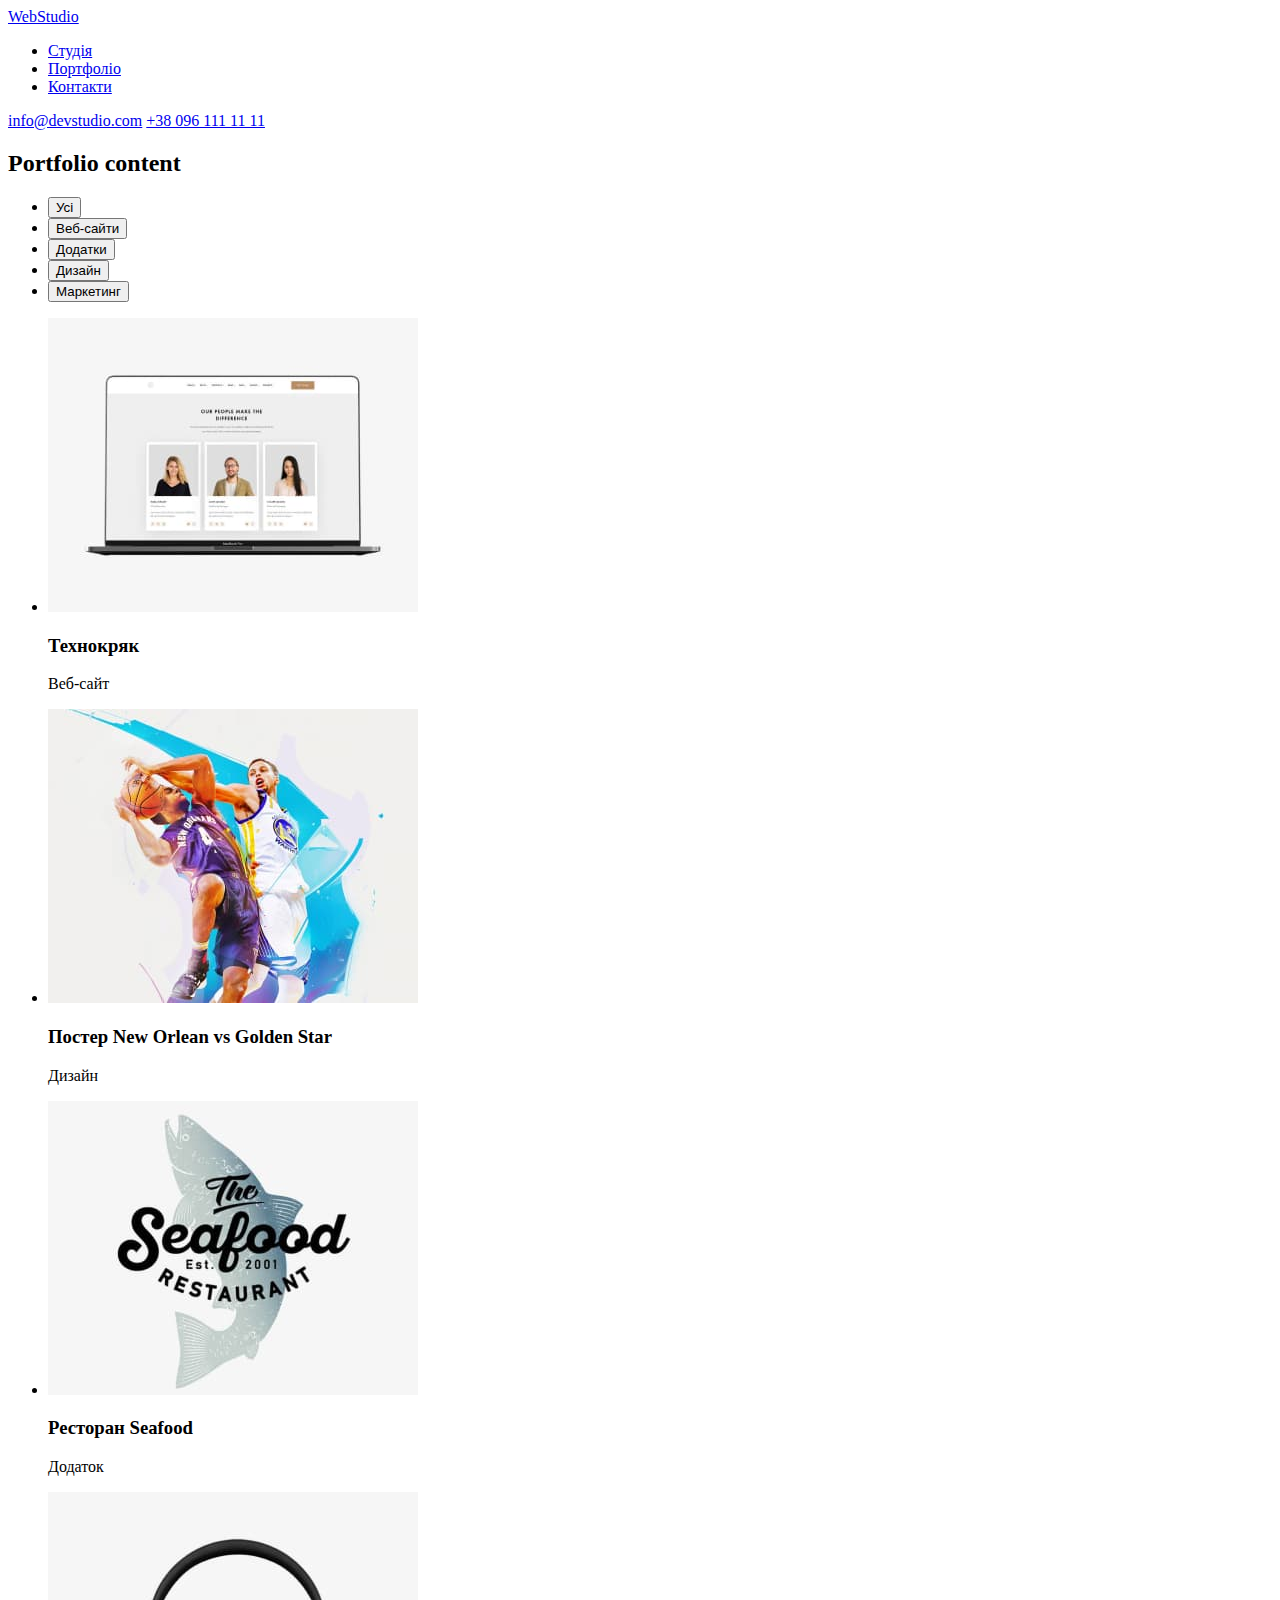
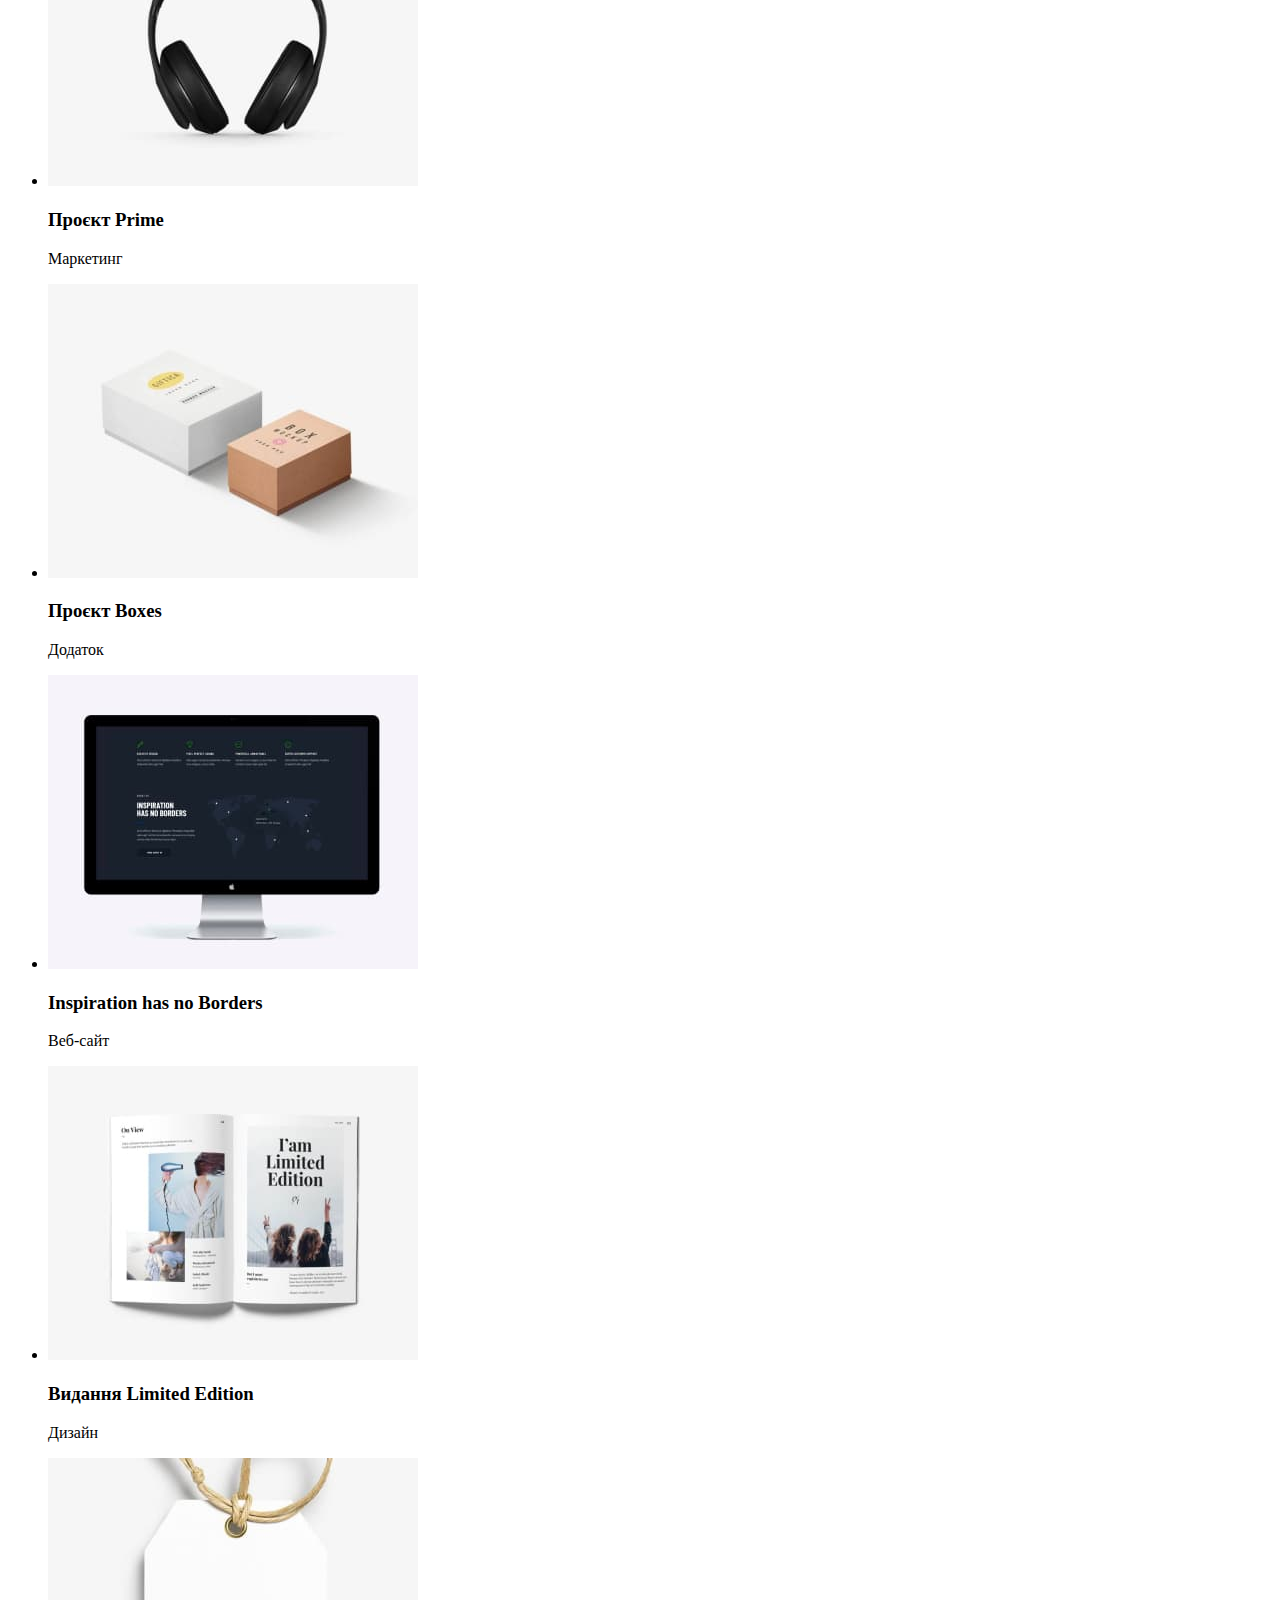
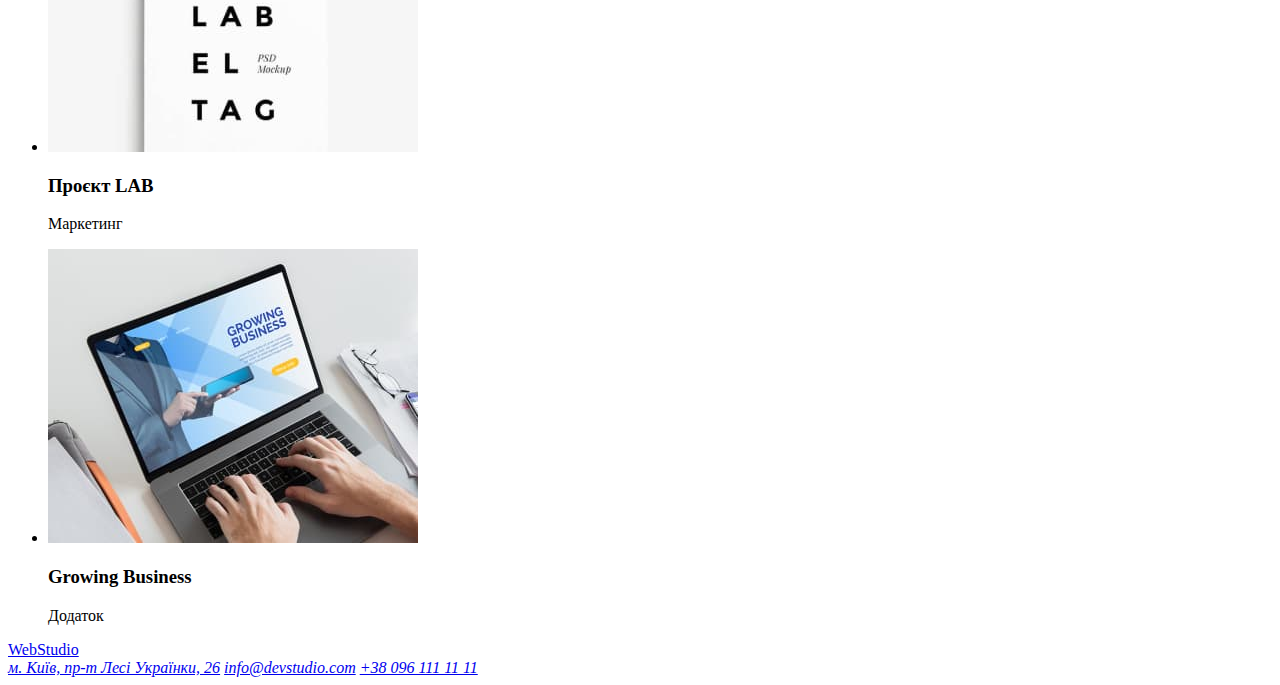
==== portfolio.html @ 9d0b80e5 "creating portfolio.html" ====
<!DOCTYPE html>
<html lang="uk">
<head>
    <meta charset="UTF-8">
    <meta http-equiv="X-UA-Compatible" content="IE=edge">
    <meta name="viewport" content="width=device-width, initial-scale=1.0">
    <title>Document</title>
    <link rel="stylesheet" href="./css/styles.css">
</head>
<body>
    <header>
        <nav>
            <a href="#">WebStudio</a>
            <ul>
                <li>
                    <a href="#">Студія</a>
                </li>
                <li>
                    <a href="#">Портфоліо</a>
                </li>
                <li>
                    <a href="#">Контакти</a>
                </li>
            </ul>
        </nav>
        <a href="mailto:info@devstudio.com">info@devstudio.com</a>
        <a href="tel:+380961111111">+38 096 111 11 11</a>
    </header>
    <main>
        <section>
            <h2>Portfolio content</h2>
            <ul>
                <li>
                    <button type="button">Усі</button>
                </li>
                <li>
                    <button type="button">Веб-сайти</button>
                </li>
                <li>
                    <button type="button">Додатки</button>
                </li>
                <li>
                    <button type="button">Дизайн</button>
                </li>
                <li>
                    <button type="button">Маркетинг</button>
                </li>
            </ul>
            <ul>
                <li>
                    <img src="./images.2/portfolio1.jpg" alt="">
                    <h3>Технокряк</h3>
                    <p>Веб-сайт</p>
                </li>
                <li>
                    <img src="./images.2/portfolio2.jpg" alt="">
                    <h3>Постер New Orlean vs Golden Star</h3>
                    <p>Дизайн</p>
                </li>
                <li>
                    <img src="./images.2/portfolio3.jpg" alt="">
                    <h3>Ресторан Seafood</h3>
                    <p>Додаток</p>
                </li>
                <li>
                    <img src="./images.2/portfoli4.jpg" alt="">
                    <h3>Проєкт Prime</h3>
                    <p>Маркетинг</p>
                </li>
                <li>
                    <img src="./images.2/portfolio5.jpg" alt="">
                    <h3>Проєкт Boxes</h3>
                    <p>Додаток</p>
                </li>
                <li>
                    <img src="./images.2/portfolio6.jpg" alt="">
                    <h3>Inspiration has no Borders</h3>
                    <p>Веб-сайт</p>
                </li>
                <li>
                    <img src="./images.2/portfolio7.jpg" alt="">
                    <h3>Видання Limited Edition</h3>
                    <p>Дизайн</p>
                </li>
                <li>
                    <img src="./images.2/portfolio8.jpg" alt="">
                    <h3>Проєкт LAB</h3>
                    <p>Маркетинг</p>
                </li>
                <li>
                    <img src="./images.2/portfolio9.jpg" alt="">
                    <h3>Growing Business</h3>
                    <p>Додаток</p>
                </li>
            </ul>
        </section>
    </main>
    <footer>
        <a href="#">WebStudio</a>
        <address>
            <a href="https://goo.gl/maps/Ni8b5LG6es7MUAs99">м. Київ, пр-т Лесі Українки, 26</a>
            <a href="mailto:info@devstudio.com">info@devstudio.com</a>
            <a href="tel:+380961111111">+38 096 111 11 11</a>
        </address>
    </footer>
</body>
</html>
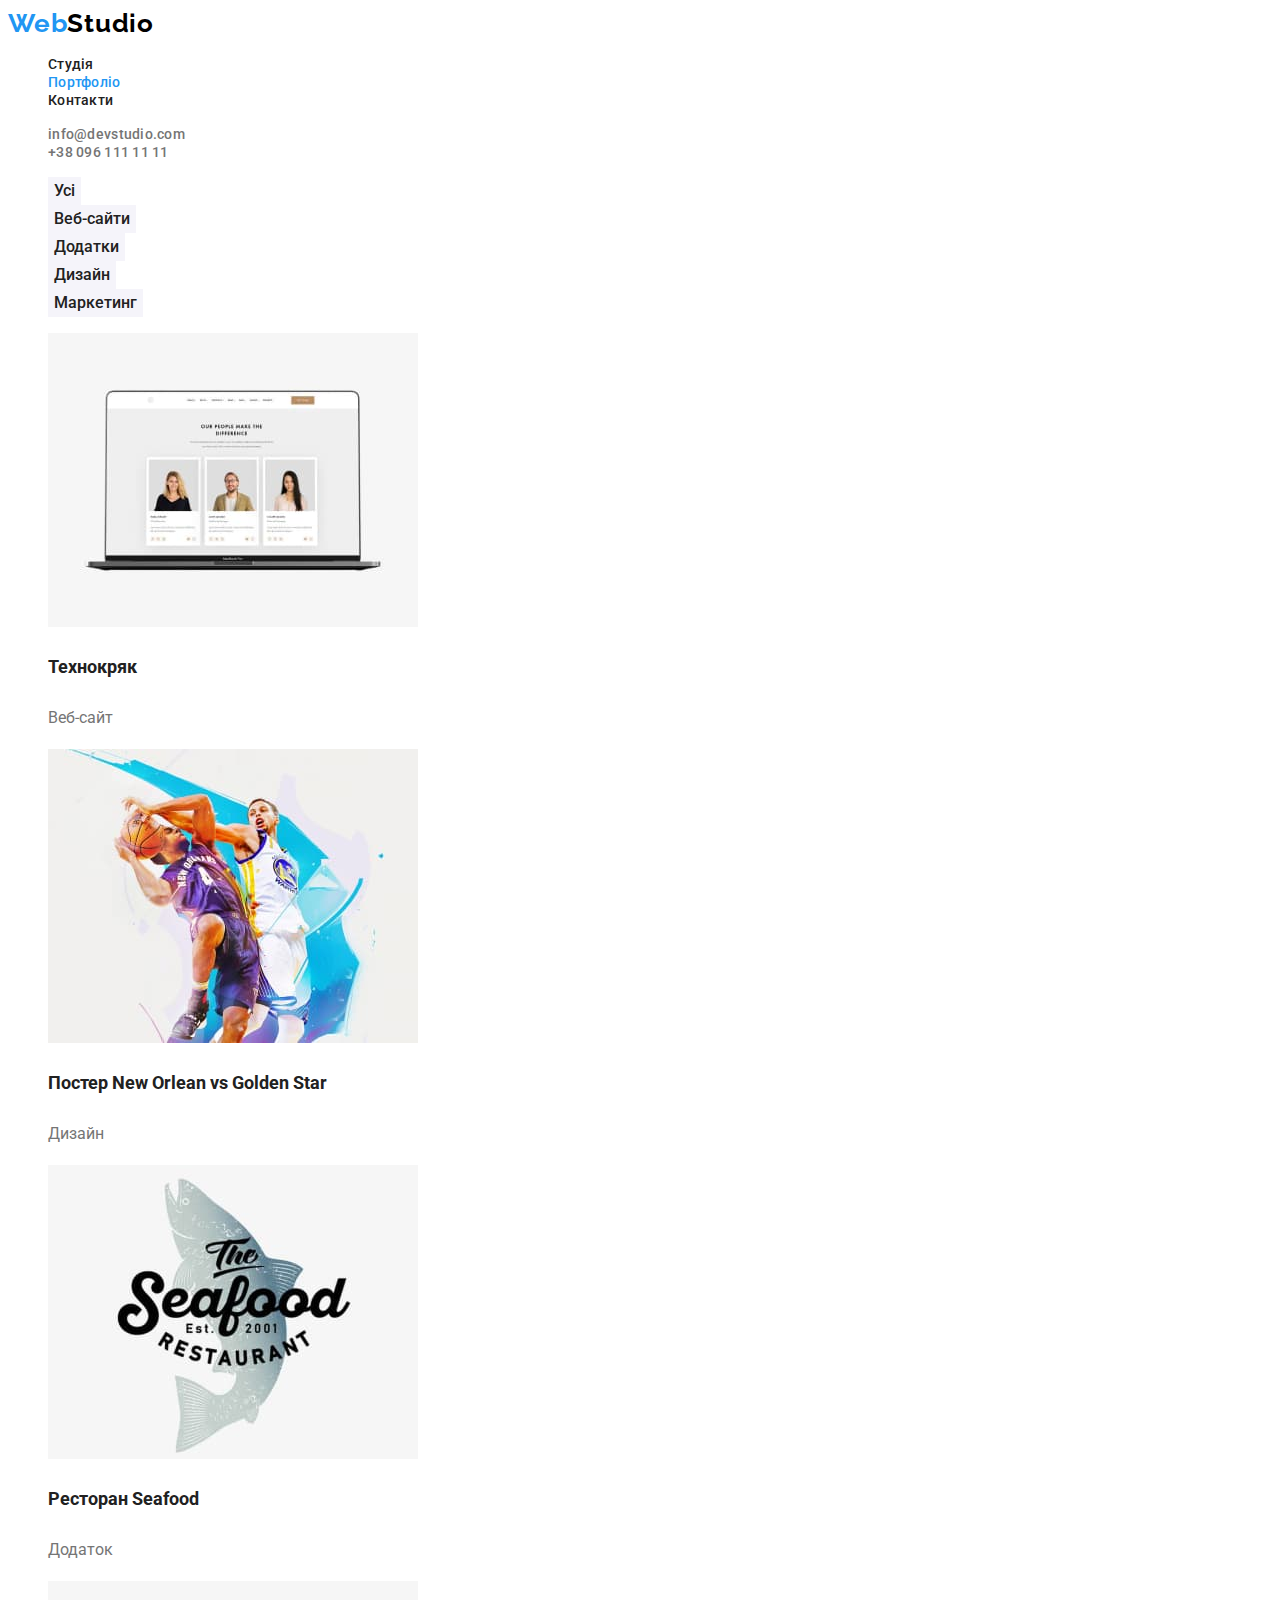
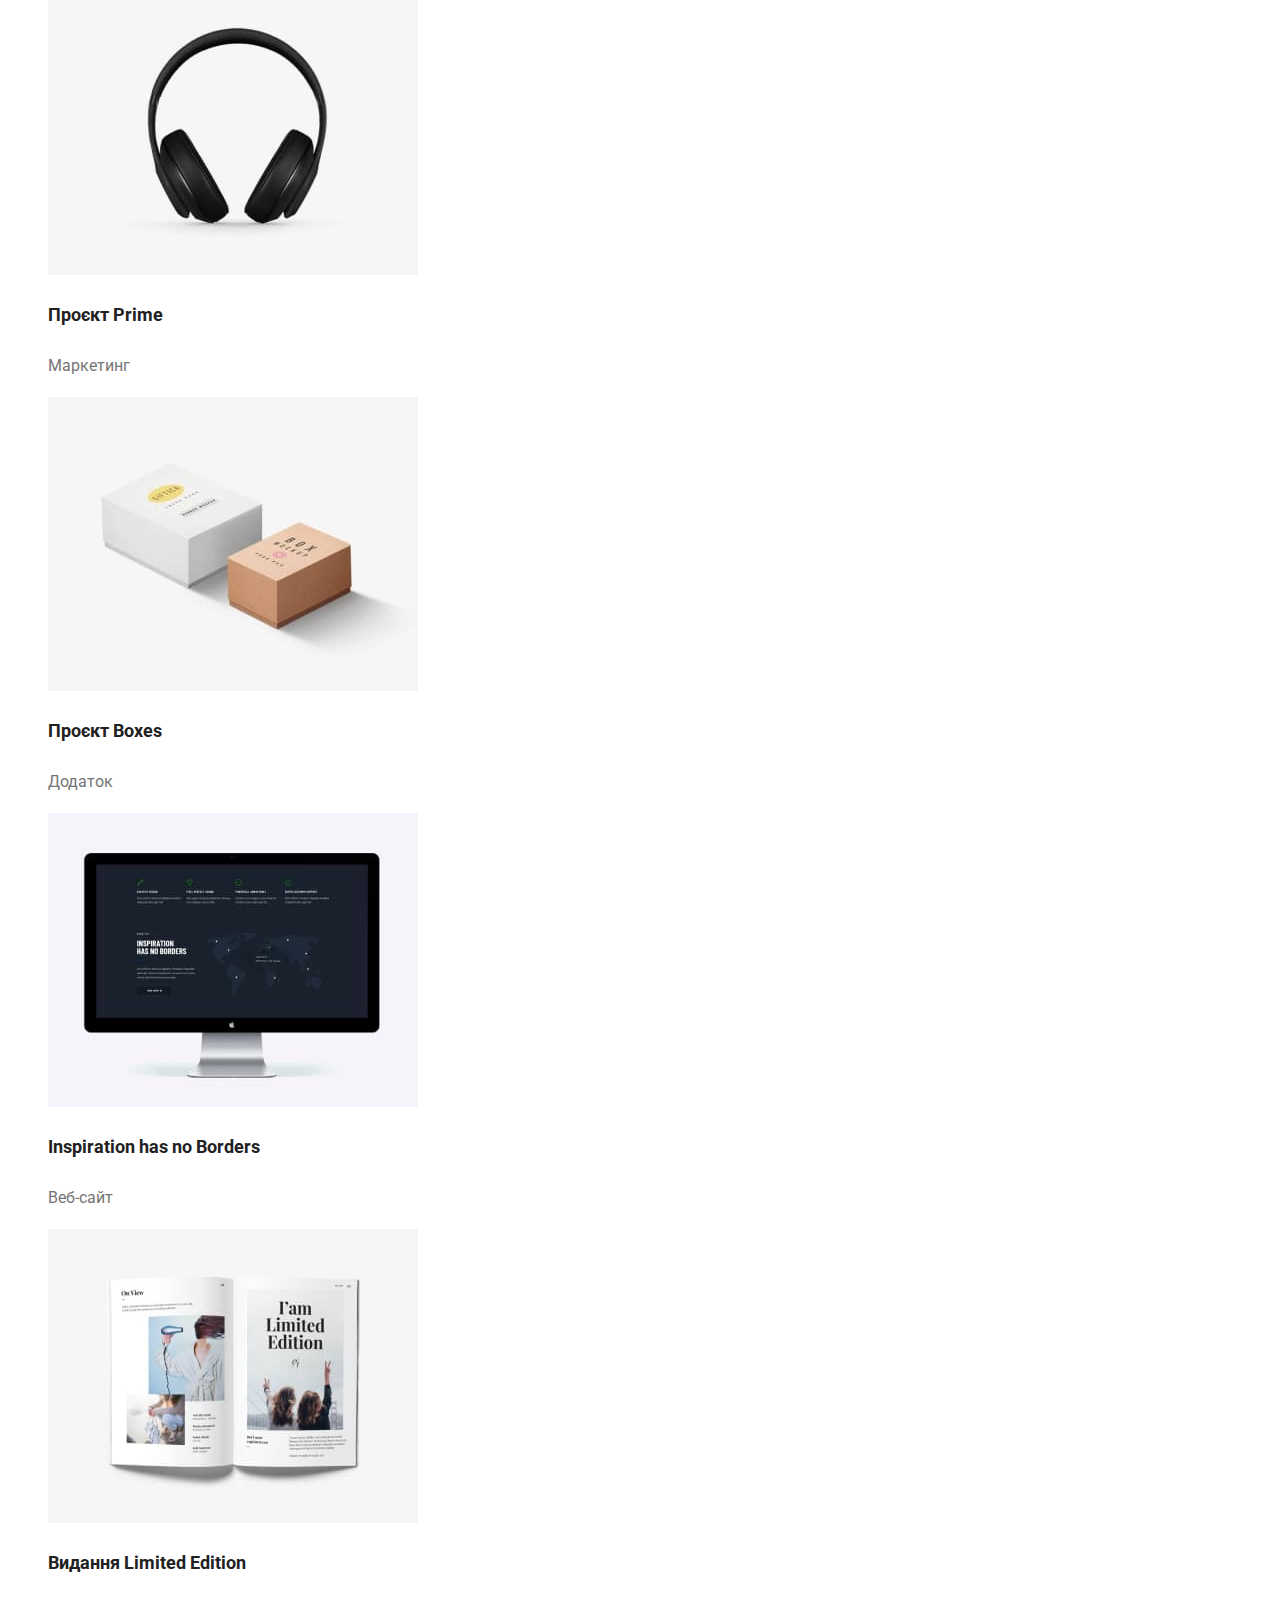
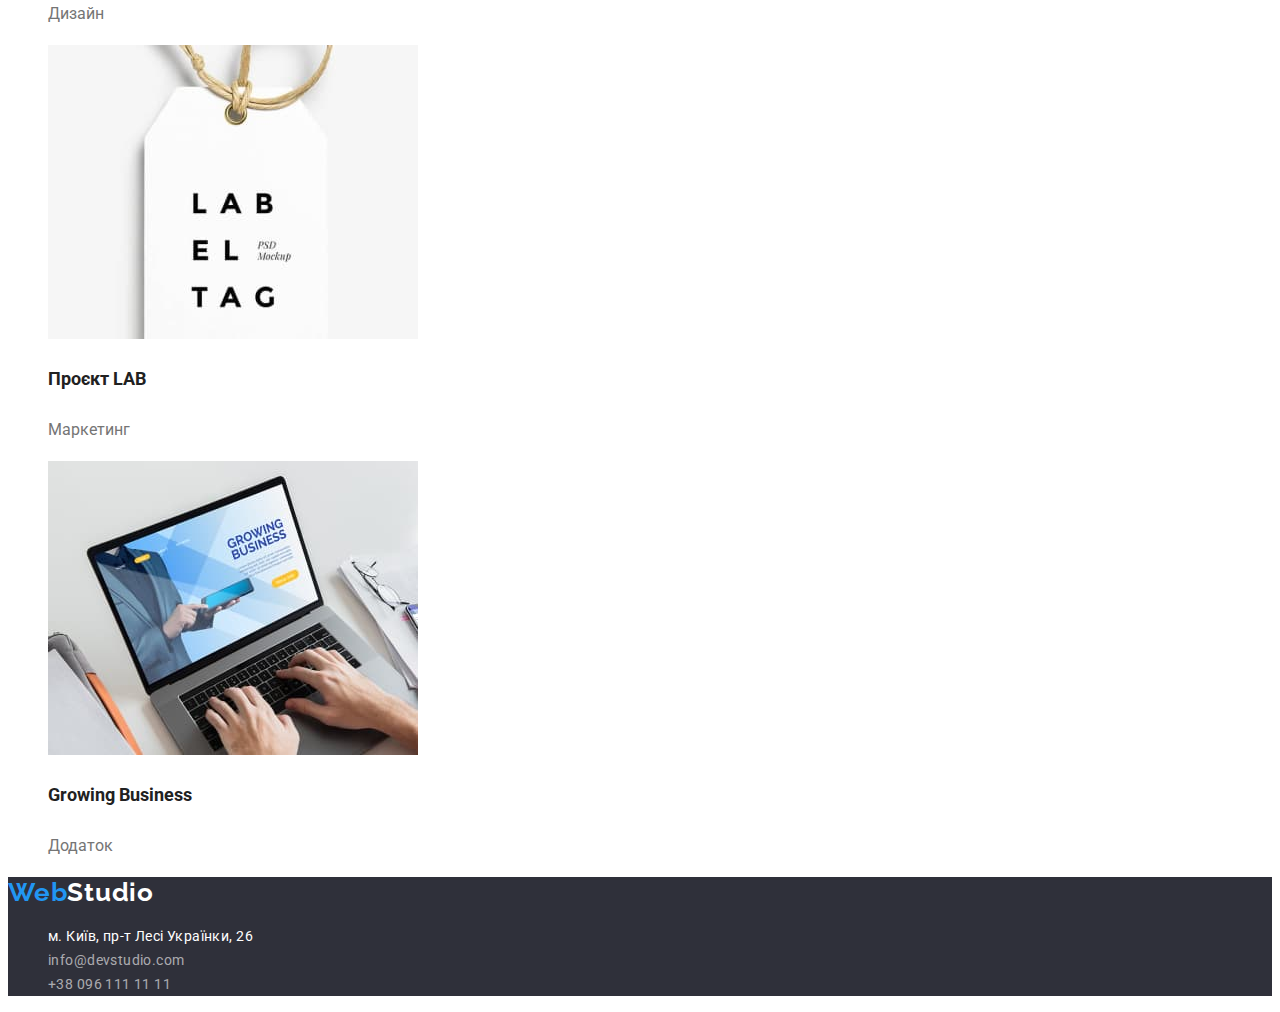
==== commit 5182277b: "Updating styles.css and index.html files" ====
--- a/portfolio.html
+++ b/portfolio.html
@@ -4,103 +4,116 @@
     <meta charset="UTF-8">
     <meta http-equiv="X-UA-Compatible" content="IE=edge">
     <meta name="viewport" content="width=device-width, initial-scale=1.0">
+<link rel="preconnect" href="https://fonts.googleapis.com">
+<link rel="preconnect" href="https://fonts.gstatic.com" crossorigin>
+<link href="https://fonts.googleapis.com/css2?family=Raleway:wght@700&family=Roboto:wght@400;500;700;900&display=swap"
+    rel="stylesheet">
     <title>Document</title>
     <link rel="stylesheet" href="./css/styles.css">
 </head>
 <body>
     <header>
         <nav>
-            <a href="#">WebStudio</a>
-            <ul>
+            <a href="#" class="logo">Web<span class="logo-part">Studio</span></a>
+            <ul class="nav">
                 <li>
-                    <a href="#">Студія</a>
+                    <a href="./index.html" class="link">Студія</a>
                 </li>
                 <li>
-                    <a href="#">Портфоліо</a>
+                    <a href="#"class="link current">Портфоліо</a>
                 </li>
                 <li>
-                    <a href="#">Контакти</a>
+                    <a href="#" class="link">Контакти</a>
                 </li>
             </ul>
-        </nav>
-        <a href="mailto:info@devstudio.com">info@devstudio.com</a>
-        <a href="tel:+380961111111">+38 096 111 11 11</a>
+            <ul class="header-contacts">
+                <li><a href="mailto:info@devstudio.com" class="contacts">info@devstudio.com</a></li>
+                <li><a href="tel:+380961111111" class="contacts">+38 096 111 11 11</a></li>
+            </ul>
     </header>
     <main>
         <section>
-            <h2>Portfolio content</h2>
+            <h2 class="visually-hidden">Portfolio content</h2>
             <ul>
                 <li>
-                    <button type="button">Усі</button>
+                    <button type="button"class="button">Усі</button>
                 </li>
                 <li>
-                    <button type="button">Веб-сайти</button>
+                    <button type="button"class="button">Веб-сайти</button>
                 </li>
                 <li>
-                    <button type="button">Додатки</button>
+                    <button type="button"class="button">Додатки</button>
                 </li>
                 <li>
-                    <button type="button">Дизайн</button>
+                    <button type="button"class="button">Дизайн</button>
                 </li>
                 <li>
-                    <button type="button">Маркетинг</button>
+                    <button type="button"class="button">Маркетинг</button>
                 </li>
             </ul>
-            <ul>
+            <ul class="portfolio-cards">
                 <li>
-                    <img src="./images.2/portfolio1.jpg" alt="">
+                    <img src="./images.2/portfolio1.jpg" alt="Екран лептопу з відкритим веб-сайтом">
                     <h3>Технокряк</h3>
-                    <p>Веб-сайт</p>
+                    <p class="portfolio-text">Веб-сайт</p>
                 </li>
                 <li>
-                    <img src="./images.2/portfolio2.jpg" alt="">
+                    <img src="./images.2/portfolio2.jpg" alt="Баскетболіст намагається забрати мʼяч у супротивника">
                     <h3>Постер New Orlean vs Golden Star</h3>
-                    <p>Дизайн</p>
+                    <p class="portfolio-text">Дизайн</p>
                 </li>
                 <li>
-                    <img src="./images.2/portfolio3.jpg" alt="">
+                    <img src="./images.2/portfolio3.jpg" alt="Вивіска рибного ресторану">
                     <h3>Ресторан Seafood</h3>
-                    <p>Додаток</p>
+                    <p class="portfolio-text">Додаток</p>
                 </li>
                 <li>
-                    <img src="./images.2/portfoli4.jpg" alt="">
+                    <img src="./images.2/portfoli4.jpg" alt="Великі бездротові навушники">
                     <h3>Проєкт Prime</h3>
-                    <p>Маркетинг</p>
+                    <p class="portfolio-text">Маркетинг</p>
                 </li>
                 <li>
-                    <img src="./images.2/portfolio5.jpg" alt="">
+                    <img src="./images.2/portfolio5.jpg" alt="Одна біла та менша коричнева коробки">
                     <h3>Проєкт Boxes</h3>
-                    <p>Додаток</p>
+                    <p class="portfolio-text">Додаток</p>
                 </li>
                 <li>
-                    <img src="./images.2/portfolio6.jpg" alt="">
+                    <img src="./images.2/portfolio6.jpg" alt="Монітор компʼютера Apple з відкритим сайтом веб-студії">
                     <h3>Inspiration has no Borders</h3>
-                    <p>Веб-сайт</p>
+                    <p class="portfolio-text">Веб-сайт</p>
                 </li>
                 <li>
-                    <img src="./images.2/portfolio7.jpg" alt="">
+                    <img src="./images.2/portfolio7.jpg" alt="Розгорнутий журнал моди">
                     <h3>Видання Limited Edition</h3>
-                    <p>Дизайн</p>
+                    <p class="portfolio-text">Дизайн</p>
                 </li>
                 <li>
-                    <img src="./images.2/portfolio8.jpg" alt="">
+                    <img src="./images.2/portfolio8.jpg" alt="Біла етикетка з надписом LAB EL TAG">
                     <h3>Проєкт LAB</h3>
-                    <p>Маркетинг</p>
+                    <p class="portfolio-text">Маркетинг</p>
                 </li>
                 <li>
-                    <img src="./images.2/portfolio9.jpg" alt="">
+                    <img src="./images.2/portfolio9.jpg" alt="Чоловік шукає інформацію на сайті з просування бізнесу, використовуючи MacBook">
                     <h3>Growing Business</h3>
-                    <p>Додаток</p>
+                    <p class="portfolio-text">Додаток</p>
                 </li>
             </ul>
         </section>
     </main>
-    <footer>
-        <a href="#">WebStudio</a>
+    <footer class="footer">
+        <a href="#" class="logo">Web<span class="logo-part">Studio</span></a>
         <address>
-            <a href="https://goo.gl/maps/Ni8b5LG6es7MUAs99">м. Київ, пр-т Лесі Українки, 26</a>
-            <a href="mailto:info@devstudio.com">info@devstudio.com</a>
-            <a href="tel:+380961111111">+38 096 111 11 11</a>
+            <ul>
+                <li>
+                    <a href="https://goo.gl/maps/Ni8b5LG6es7MUAs99" class="map">м. Київ, пр-т Лесі Українки, 26</a>
+                </li>
+                <li>
+                    <a href="mailto:info@devstudio.com" class="contacts">info@devstudio.com</a>
+                </li>
+                <li>
+                    <a href="tel:+380961111111" class="contacts">+38 096 111 11 11</a>
+                </li>
+            </ul>
         </address>
     </footer>
 </body>
--- a/css/styles.css
+++ b/css/styles.css
@@ -0,0 +1,257 @@
+/* Main Page */
+
+:root{
+    --primary-text-color:#757575;;
+    --secondary-text-color: #212121;
+    --hover-color:#2196F3;
+    --primary-bcg-color: #F5F4FA;
+}
+
+body {
+color: var(--primary-text-color);
+background-color:#FFFFFF;
+}
+ul {
+    list-style: none;
+}
+.visually-hidden{
+    position:absolute;
+    white-space:nowrap;
+    width:1px;
+    height: 1px;
+    overflow: hidden;
+    border:0;
+    padding:0;
+    clip: rect(0000);
+    clip-path: inset(50%);
+    margin: -1px;
+}
+/* Logo */
+.logo{
+    color: #2196F3;
+text-decoration: none;
+    font-family: 'Raleway';
+    font-style: normal;
+    font-weight: 700;
+    font-size: 26px;
+    line-height: 31px;
+    letter-spacing: 0.03em;
+}
+.logo-part{
+    color: black;
+}
+/* Navigation */
+.nav .link{
+    color: var(--secondary-text-color);
+    font-family: 'Roboto';
+    font-style: normal;
+    font-weight: 500;
+    font-size: 14px;
+    line-height: 16px;
+    letter-spacing: 0.02em;
+    text-decoration: none;
+}
+.nav .link:hover, 
+.nav .link:focus{
+    color: var(--hover-color);
+}
+.nav .link.current{
+    color: var(--hover-color);
+}
+.header-contacts .contacts{
+    color: #757575;
+        font-family: 'Roboto';
+        font-style: normal;
+        font-weight: 500;
+        font-size: 14px;
+        line-height: 16px;
+        letter-spacing: 0.02em;
+        text-decoration: none;
+}
+.contacts:hover,
+.contacts:focus{
+color: var(--hover-color) ;
+}
+/* Hero */
+.hero{
+    background-color: #2F303A;
+}
+.hero-title{
+    color: #FFFFFF;
+    font-family: 'Roboto';
+    font-style: normal;
+    font-weight: 900;
+    font-size: 44px;
+    line-height: 60px;
+    /* text-align: center; */
+    letter-spacing: 0.06em;
+    text-transform: uppercase
+}
+/* Button */
+.main-button{
+    color: #FFFFFF;
+    background-color: #2196F3;
+    border: 0;
+    font-family: 'Roboto';
+        font-style: normal;
+        font-weight: 700;
+        font-size: 16px;
+        line-height: 30px;
+}
+.main-button:hover{
+    color: #FFFFFF;
+    background-color: #188CE8;
+    border: 0;
+    
+}
+.button{
+color: var(--secondary-text-color);
+background-color: #F5F4FA;
+border: 0;
+font-family:'Roboto';
+    font-style: normal;
+    font-weight: 500;
+    font-size: 16px;
+    line-height: 26px;
+}
+.button:hover, 
+.button:focus{
+    color: #FFFFFF;
+    background-color: var(--hover-color);
+}
+/* Our activity */
+.activity-title{
+   color: var(--secondary-text-color);
+font-family: 'Roboto';
+    font-style: normal;
+    font-weight: 700;
+    font-size: 36px;
+    line-height: 42px;
+    letter-spacing: 0.03em;
+}
+
+
+/* Advantages */
+.advantages{
+    background-color: #F5F5F5;;
+}
+.advantages-list{
+font-family: 'Roboto';
+    font-style: normal;
+    font-weight: 400;
+    font-size: 14px;
+    line-height: 24px;
+    letter-spacing: 0.03em;
+}
+.advantages-list h3{
+font-family: 'Roboto';
+    font-style: normal;
+    font-weight: 700;
+    font-size: 14px;
+    line-height: 16px;
+    letter-spacing: 0.03em;
+    color: var(--secondary-text-color);
+}
+/* Team */
+.team{
+    background-color: #F5F4FA;
+}
+.team h3{
+    font-family: 'Roboto';
+        font-style: normal;
+        font-weight: 500;
+        font-size: 16px;
+        line-height: 19px;
+        color: var(--secondary-text-color);
+}
+.team-title{
+    color: var(--secondary-text-color);
+font-family: 'Roboto';
+    font-style: normal;
+    font-weight: 700;
+    font-size: 36px;
+    line-height: 42px;
+    letter-spacing: 0.03em;
+}
+.team-photos{
+    background-color: #FFFFFF;
+font-family: 'Roboto';
+    font-style: normal;
+    font-weight: 400;
+    font-size: 16px;
+    line-height: 19px;
+    letter-spacing: 0.03em;
+}
+/* Footer  */
+.footer{
+    background-color: #2F303A;
+}
+.footer .logo{
+    font-family: 'Raleway';
+    font-style: normal;
+    font-weight: 700;
+    font-size: 26px;
+    line-height: 31px;
+    letter-spacing: 0.03em;
+    text-decoration: none;
+}
+.footer .logo-part{
+    color: #FFFFFF;
+}
+.footer .contacts{
+color: rgba(255, 255, 255, 0.6);
+    font-family: 'Roboto';
+        font-style: normal;
+        font-weight: 400;
+        font-size: 14px;
+        line-height: 24px;
+        letter-spacing: 0.03em;
+        text-decoration: none;
+}
+.footer .map{
+color: #FFFFFF;
+text-decoration: none;
+font-style: normal;
+font-family: 'Roboto';
+    font-style: normal;
+    font-weight: 400;
+    font-size: 14px;
+    line-height: 24px;
+    letter-spacing: 0.03em;
+}
+.footer .map:hover,
+.footer .map:focus{
+    color: var(--hover-color);
+}
+.footer .contacts{
+    color: rgba(255, 255, 255, 0.6);
+    font-family: 'Roboto';
+        font-style: normal;
+        font-weight: 400;
+        font-size: 14px;
+        line-height: 24px;
+        letter-spacing: 0.03em;
+}
+.footer .contacts:hover,
+.contacts:focus {
+    color: var(--hover-color);
+}
+
+/* Portfolio */
+.portfolio-cards h3{
+font-family: 'Roboto';
+    font-style: normal;
+    font-weight: 700;
+    font-size: 18px;
+    line-height: 36px;
+    background-color: #FFFFFF;
+    color:var(--secondary-text-color);
+}
+
+.portfolio-text{
+    font-family: 'Roboto';
+        font-style: normal;
+        font-weight: 400;
+        font-size: 16px;
+        line-height: 30px;
+}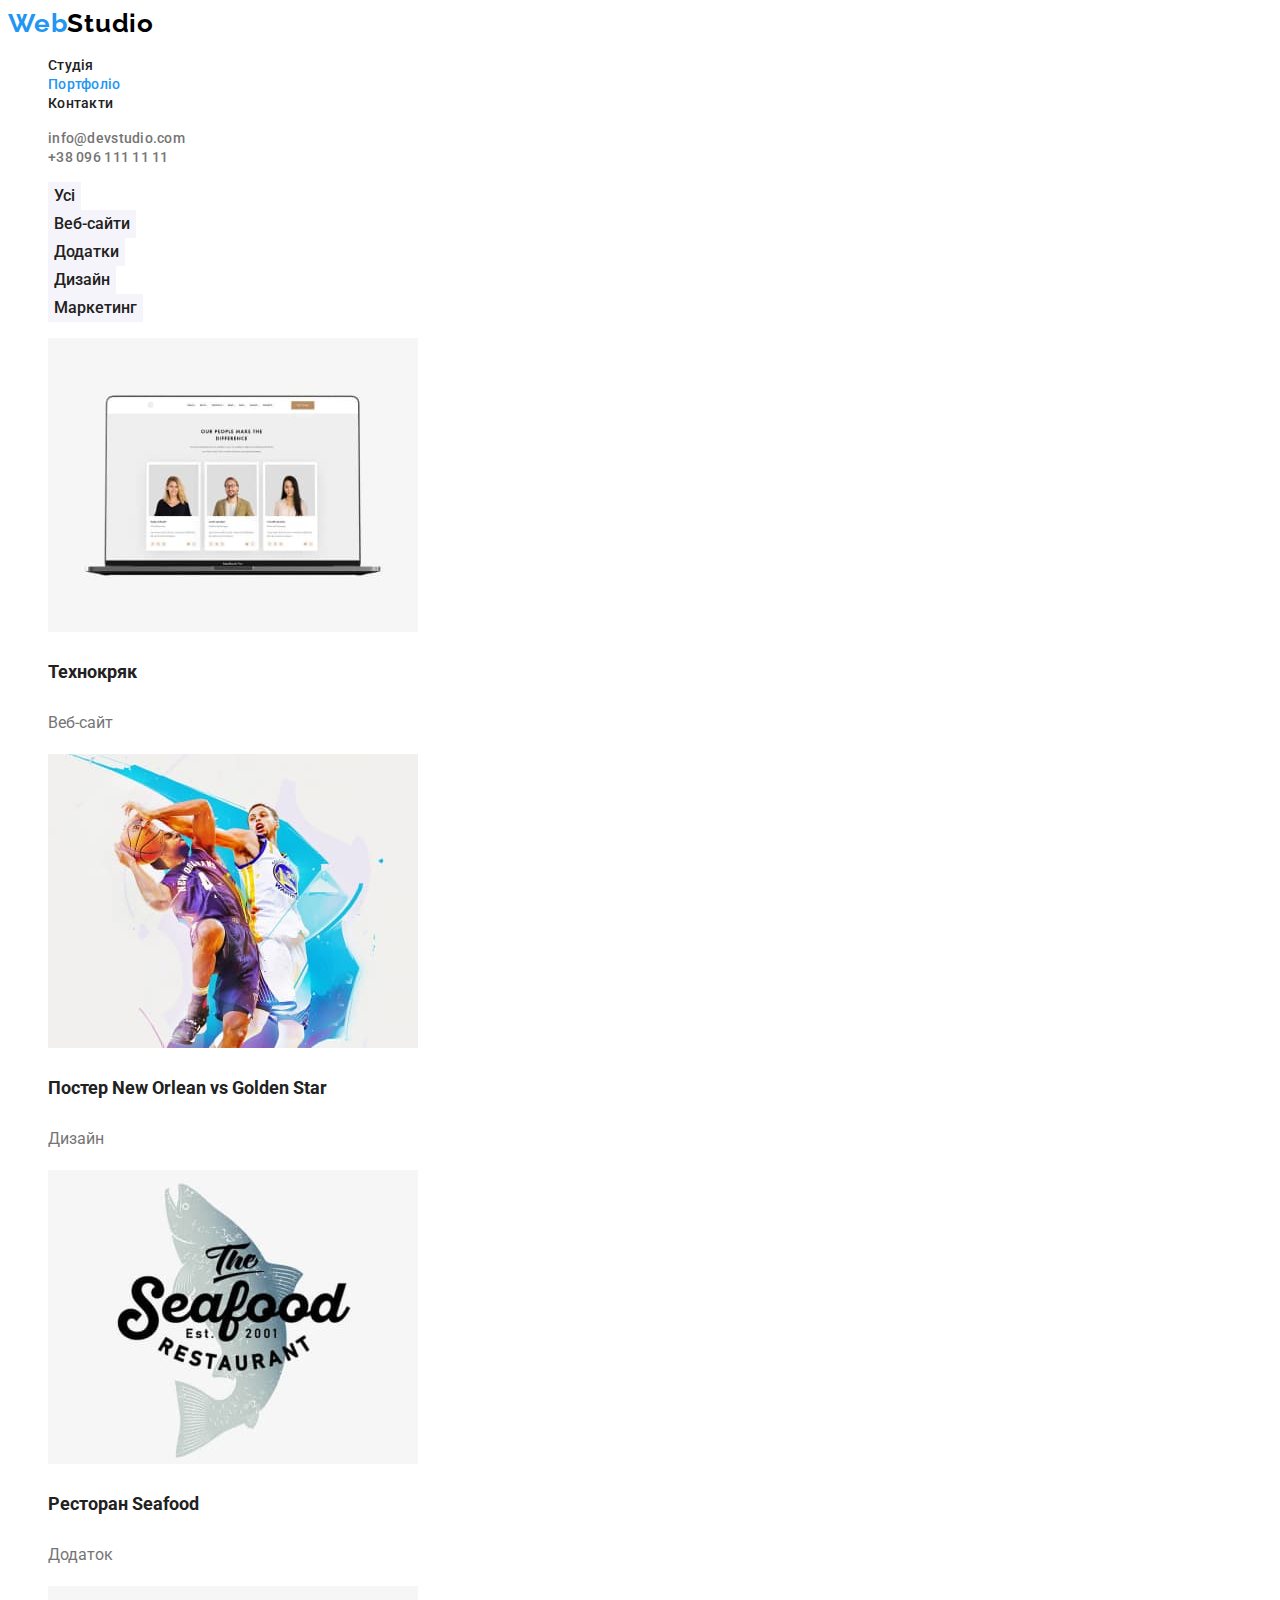
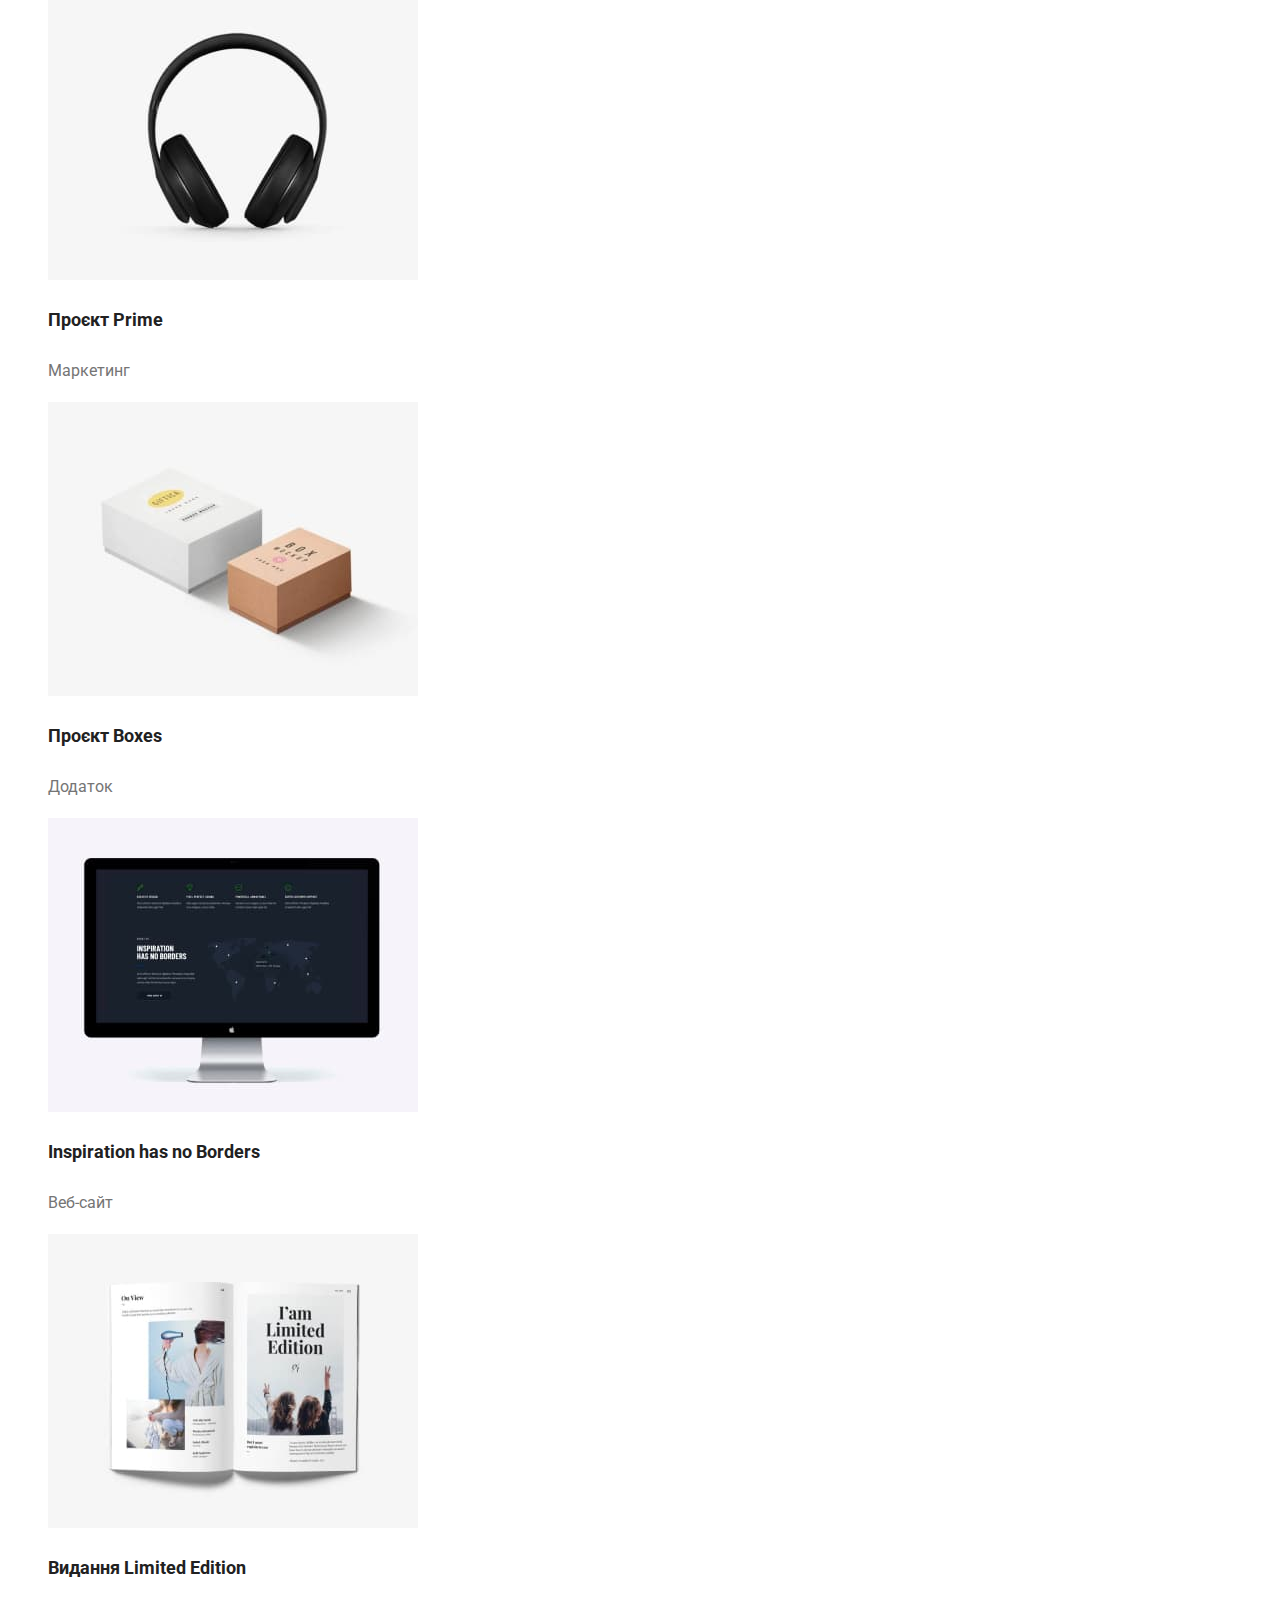
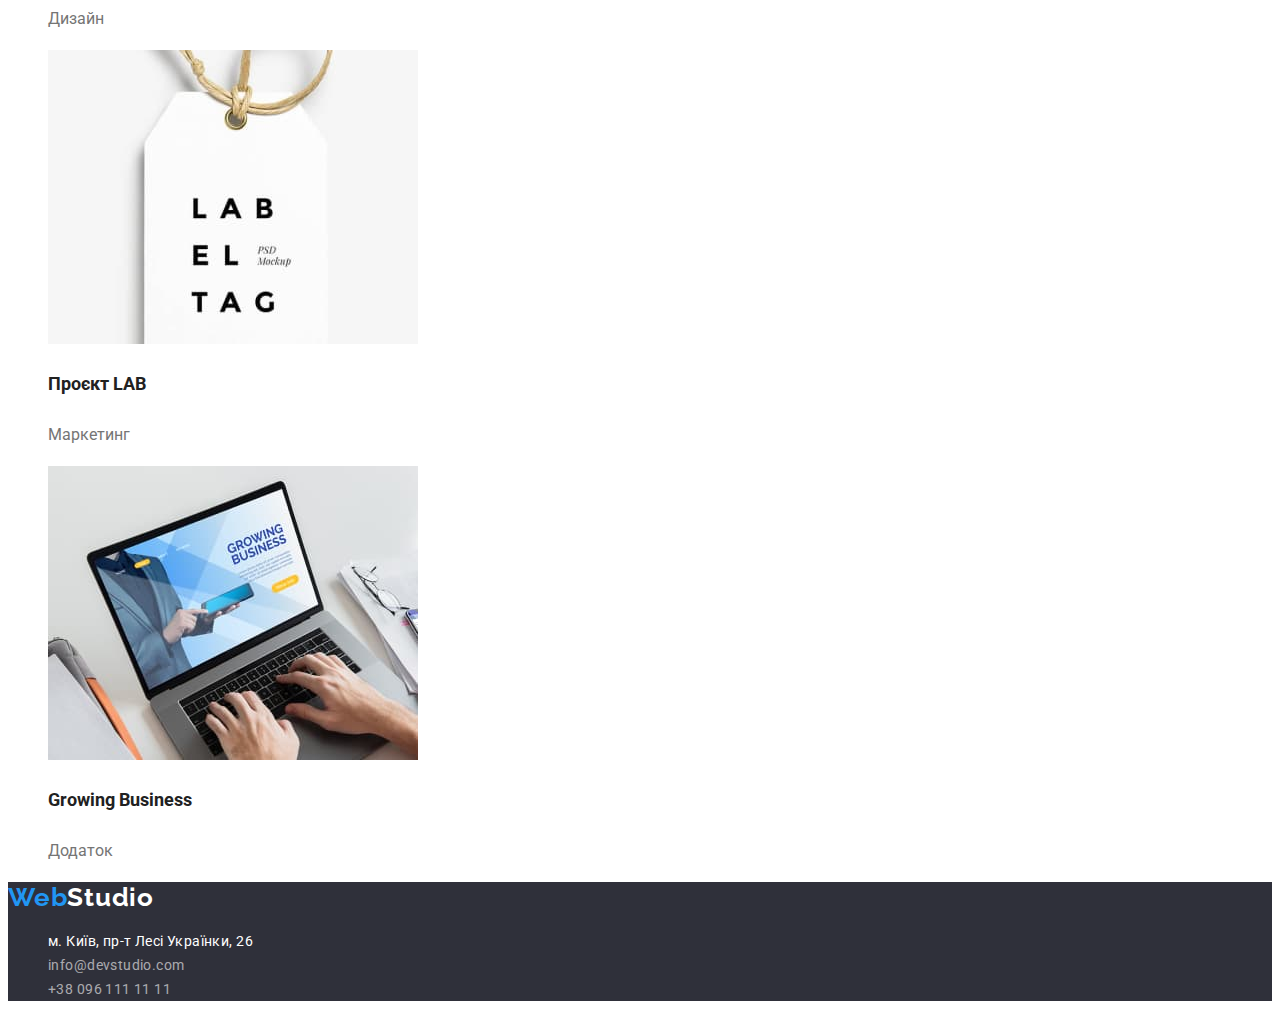
==== commit 00a79340: "Adding cursors" ====
--- a/portfolio.html
+++ b/portfolio.html
@@ -12,7 +12,7 @@
     <link rel="stylesheet" href="./css/styles.css">
 </head>
 <body>
-    <header>
+    <header> 
         <nav>
             <a href="#" class="logo">Web<span class="logo-part">Studio</span></a>
             <ul class="nav">
@@ -20,7 +20,7 @@
                     <a href="./index.html" class="link">Студія</a>
                 </li>
                 <li>
-                    <a href="#"class="link current">Портфоліо</a>
+                    <a href="#" class="link current">Портфоліо</a>
                 </li>
                 <li>
                     <a href="#" class="link">Контакти</a>
@@ -30,70 +30,71 @@
                 <li><a href="mailto:info@devstudio.com" class="contacts">info@devstudio.com</a></li>
                 <li><a href="tel:+380961111111" class="contacts">+38 096 111 11 11</a></li>
             </ul>
+            </nav>
     </header>
     <main>
         <section>
             <h2 class="visually-hidden">Portfolio content</h2>
             <ul>
                 <li>
-                    <button type="button"class="button">Усі</button>
+                    <button type="button" class="button cursors">Усі</button>
                 </li>
                 <li>
-                    <button type="button"class="button">Веб-сайти</button>
+                    <button type="button" class="button cursors">Веб-сайти</button>
                 </li>
                 <li>
-                    <button type="button"class="button">Додатки</button>
+                    <button type="button" class="button cursors">Додатки</button>
                 </li>
                 <li>
-                    <button type="button"class="button">Дизайн</button>
+                    <button type="button" class="button cursors">Дизайн</button>
                 </li>
                 <li>
-                    <button type="button"class="button">Маркетинг</button>
+                    <button type="button" class="button cursors">Маркетинг</button>
                 </li>
             </ul>
             <ul class="portfolio-cards">
                 <li>
-                    <img src="./images.2/portfolio1.jpg" alt="Екран лептопу з відкритим веб-сайтом">
+                    <img src="./images.2/portfolio1.jpg" alt="Екран лептопу з відкритим веб-сайтом" width="370">
                     <h3>Технокряк</h3>
                     <p class="portfolio-text">Веб-сайт</p>
                 </li>
                 <li>
-                    <img src="./images.2/portfolio2.jpg" alt="Баскетболіст намагається забрати мʼяч у супротивника">
+                    <img src="./images.2/portfolio2.jpg" alt="Баскетболіст намагається забрати мʼяч у супротивника" width="370">
                     <h3>Постер New Orlean vs Golden Star</h3>
                     <p class="portfolio-text">Дизайн</p>
                 </li>
                 <li>
-                    <img src="./images.2/portfolio3.jpg" alt="Вивіска рибного ресторану">
+                    <img src="./images.2/portfolio3.jpg" alt="Вивіска рибного ресторану" width="370">
                     <h3>Ресторан Seafood</h3>
                     <p class="portfolio-text">Додаток</p>
                 </li>
                 <li>
-                    <img src="./images.2/portfoli4.jpg" alt="Великі бездротові навушники">
+                    <img src="./images.2/portfoli4.jpg" alt="Великі бездротові навушники" width="370">
                     <h3>Проєкт Prime</h3>
                     <p class="portfolio-text">Маркетинг</p>
                 </li>
                 <li>
-                    <img src="./images.2/portfolio5.jpg" alt="Одна біла та менша коричнева коробки">
+                    <img src="./images.2/portfolio5.jpg" alt="Одна біла та менша коричнева коробки" width="370">
                     <h3>Проєкт Boxes</h3>
                     <p class="portfolio-text">Додаток</p>
                 </li>
                 <li>
-                    <img src="./images.2/portfolio6.jpg" alt="Монітор компʼютера Apple з відкритим сайтом веб-студії">
+                    <img src="./images.2/portfolio6.jpg" alt="Монітор компʼютера Apple з відкритим сайтом веб-студії" width="370">
                     <h3>Inspiration has no Borders</h3>
                     <p class="portfolio-text">Веб-сайт</p>
                 </li>
                 <li>
-                    <img src="./images.2/portfolio7.jpg" alt="Розгорнутий журнал моди">
+                    <img src="./images.2/portfolio7.jpg" alt="Розгорнутий журнал моди" width="370">
                     <h3>Видання Limited Edition</h3>
                     <p class="portfolio-text">Дизайн</p>
                 </li>
                 <li>
-                    <img src="./images.2/portfolio8.jpg" alt="Біла етикетка з надписом LAB EL TAG">
+                    <img src="./images.2/portfolio8.jpg" alt="Біла етикетка з надписом LAB EL TAG" width="370">
                     <h3>Проєкт LAB</h3>
                     <p class="portfolio-text">Маркетинг</p>
                 </li>
                 <li>
-                    <img src="./images.2/portfolio9.jpg" alt="Чоловік шукає інформацію на сайті з просування бізнесу, використовуючи MacBook">
+                    <img src="./images.2/portfolio9.jpg" alt="Чоловік шукає інформацію на сайті з просування бізнесу, використовуючи MacBook" width="370">
                     <h3>Growing Business</h3>
                     <p class="portfolio-text">Додаток</p>
                 </li>
--- a/css/styles.css
+++ b/css/styles.css
@@ -10,6 +10,7 @@
 body {
 color: var(--primary-text-color);
 background-color:#FFFFFF;
+font-family: 'Roboto';
 }
 ul {
     list-style: none;
@@ -119,6 +120,9 @@
     color: #FFFFFF;
     background-color: var(--hover-color);
 }
+.cursors{
+    cursor: pointer;
+}
 /* Our activity */
 .activity-title{
    color: var(--secondary-text-color);
@@ -137,7 +141,6 @@
 }
 .advantages-list{
 font-family: 'Roboto';
-    font-style: normal;
     font-weight: 400;
     font-size: 14px;
     line-height: 24px;
@@ -250,7 +253,6 @@
 
 .portfolio-text{
     font-family: 'Roboto';
-        font-style: normal;
         font-weight: 400;
         font-size: 16px;
         line-height: 30px;
